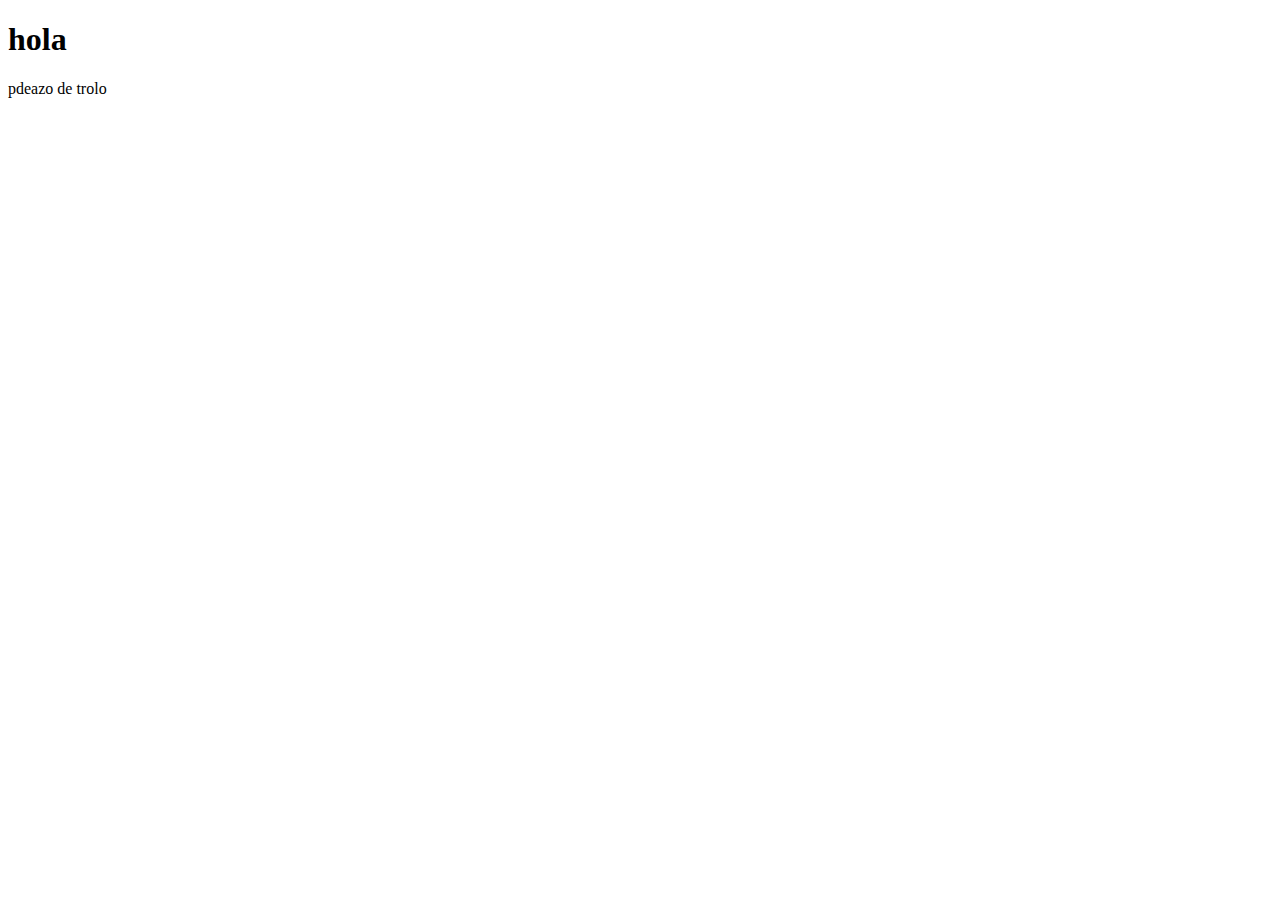
==== index.html @ 25c4516f "principales cambios" ====
<!DOCTYPE html>
<html lang="en">
<head>
    <meta charset="UTF-8">
    <meta name="viewport" content="width=device-width, initial-scale=1.0">
    <title>Document</title>
</head>
<body>
    <h1>hola
    </h1>   <p>pdeazo de trolo</p> 
</html>
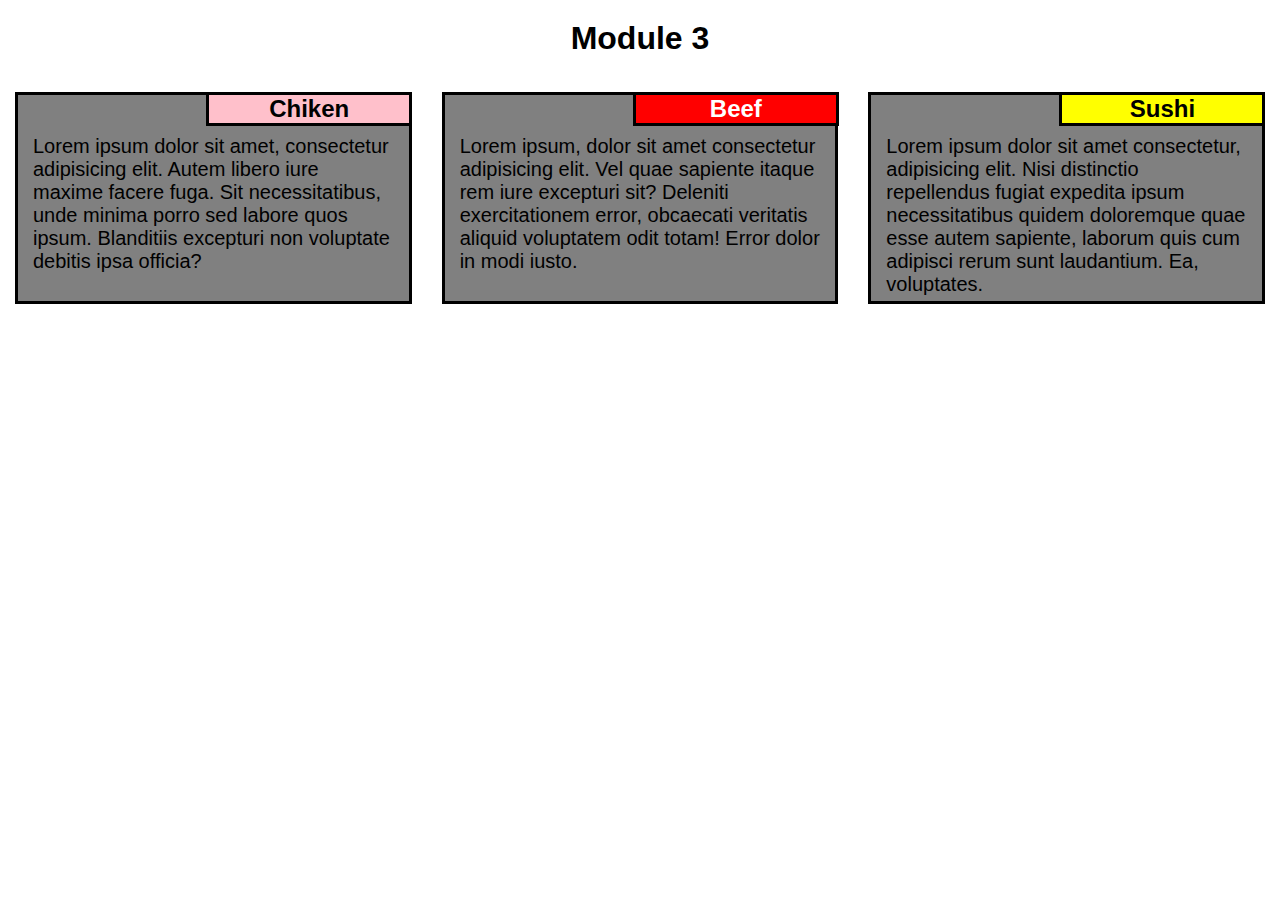
==== commit b6fd52e8: "He realizado el modulo 2" ====
--- a/index.html
+++ b/index.html
@@ -4,8 +4,24 @@
     <meta charset="UTF-8">
     <meta name="viewport" content="width=device-width, initial-scale=1.0">
     <title>Document</title>
+    <link rel="stylesheet" href="styles.css">
 </head>
 <body>
-    <h1>hola
-    </h1>   <p>pdeazo de trolo</p> 
+    <h1 class="header">Module 3</h1>
+    <div class="container">
+            <article class="article1"> 
+                <h2 class="h2-1">Chiken</h2>
+                <p>Lorem ipsum dolor sit amet, consectetur adipisicing elit. Autem libero iure maxime facere fuga. Sit necessitatibus, unde minima porro sed labore quos ipsum. Blanditiis excepturi non voluptate debitis ipsa officia?</p>
+            </article>
+            <article class="article2">
+                <h2 class="h2-2">Beef</h2>
+                <p>Lorem ipsum, dolor sit amet consectetur adipisicing elit. Vel quae sapiente itaque rem iure excepturi sit? Deleniti exercitationem error, obcaecati veritatis aliquid voluptatem odit totam! Error dolor in modi iusto.</p>
+            </article>
+            <article class="article3">
+                <h2 class="h2-3">Sushi</h2>
+                <p>Lorem ipsum dolor sit amet consectetur, adipisicing elit. Nisi distinctio repellendus fugiat expedita ipsum necessitatibus quidem doloremque quae esse autem sapiente, laborum quis cum adipisci rerum sunt laudantium. Ea, voluptates.</p>
+            </article>
+        </div>
+    </div>
+</body>
 </html>--- a/styles.css
+++ b/styles.css
@@ -0,0 +1,72 @@
+*{
+    padding: 0;
+    margin: 0;
+    font-family: 'Raleway', sans-serif;
+}
+.header{
+    text-align: center;
+    font-size: 2em;
+    color: black;
+    padding: 20px;
+}
+.container{
+    display: grid;
+    grid-template-columns: repeat(3,1fr);
+}
+article{
+    position: relative;
+    background-color: gray;
+    border: 3.5px solid black;
+    margin: 15px;
+    padding: 5px;
+}
+
+article h2{
+    border: 3.5px  solid black;
+    position: absolute;
+    width: 200px;
+    right: -3.5px;
+    top: -3.5px;
+    text-align: center;
+}
+.h2-1{
+    background-color: pink;
+}
+.h2-2{
+    background-color: red;
+    color: white;
+}
+.h2-3{
+    background-color: yellow;
+}
+p{
+    font-size: 1.25em;
+    padding-top: 35px;
+    padding-left: 10px;
+    padding-right: 10px;
+}
+
+@media screen and (max-width:992px) {
+    .container{
+        display: grid;
+        grid-template-columns:repeat(2,1fr);
+    }
+    .article3{
+        grid-column: 1/3;
+    }
+}
+@media screen and (max-width:767px){
+    .container{
+        display: grid;
+        grid-template-columns: repeat(2,1fr);
+    }
+    .article1{
+        grid-column: 1/3;
+    }
+    .article2{
+        grid-column: 1/3;
+    }
+    .article3{
+        grid-column: 1/3;
+    }
+}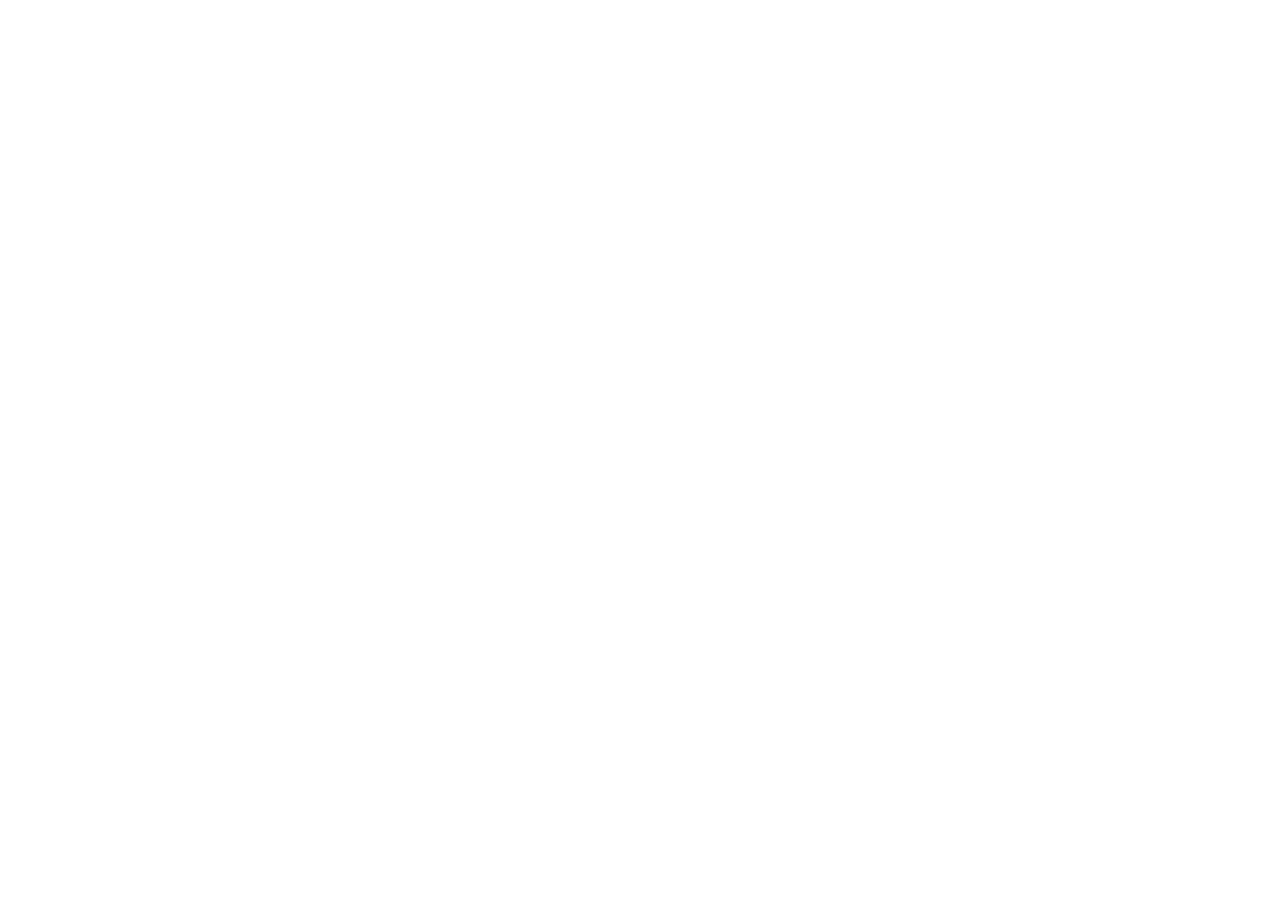
==== commit 29889535: "commit module3" ====
--- a/index.html
+++ b/index.html
@@ -1,27 +1,22 @@
 <!DOCTYPE html>
-<html lang="en">
-<head>
+<html lang="es">
+  <head>
     <meta charset="UTF-8">
     <meta name="viewport" content="width=device-width, initial-scale=1.0">
-    <title>Document</title>
-    <link rel="stylesheet" href="styles.css">
-</head>
-<body>
-    <h1 class="header">Module 3</h1>
-    <div class="container">
-            <article class="article1"> 
-                <h2 class="h2-1">Chiken</h2>
-                <p>Lorem ipsum dolor sit amet, consectetur adipisicing elit. Autem libero iure maxime facere fuga. Sit necessitatibus, unde minima porro sed labore quos ipsum. Blanditiis excepturi non voluptate debitis ipsa officia?</p>
-            </article>
-            <article class="article2">
-                <h2 class="h2-2">Beef</h2>
-                <p>Lorem ipsum, dolor sit amet consectetur adipisicing elit. Vel quae sapiente itaque rem iure excepturi sit? Deleniti exercitationem error, obcaecati veritatis aliquid voluptatem odit totam! Error dolor in modi iusto.</p>
-            </article>
-            <article class="article3">
-                <h2 class="h2-3">Sushi</h2>
-                <p>Lorem ipsum dolor sit amet consectetur, adipisicing elit. Nisi distinctio repellendus fugiat expedita ipsum necessitatibus quidem doloremque quae esse autem sapiente, laborum quis cum adipisci rerum sunt laudantium. Ea, voluptates.</p>
-            </article>
-        </div>
-    </div>
-</body>
-</html>+    <title>mogollon's pizzas</title>
+    <link rel="stylesheet" href="css/bootstrap.min.css">
+    <link rel="stylesheet" href="css/styles.css">
+    <link rel="stylesheet" href="css/font.css">
+    <link rel="preconnect" href="https://fonts.gstatic.com">
+    <link rel="preconnect" href="https://fonts.gstatic.com">
+  </head>
+  <body>
+
+    <script src="js/jquery-3.5.1.min.js"></script>
+    <script src="js/popper.min.js"></script>
+    <script src="js/bootstrap.min.js"></script>
+    <script src="js/script1.js"></script>
+    <script src="js/script2.js"></script>
+    <script src="js/app.js"></script>
+  </body>
+</html>
--- a/css/font.css
+++ b/css/font.css
@@ -0,0 +1,58 @@
+@charset "UTF-8";
+
+@font-face {
+  font-family: "sitio-web";
+  src:url("../fonts/sitio-web.eot");
+  src:url("../fonts/sitio-web.eot?#iefix") format("embedded-opentype"),
+    url("../fonts/sitio-web.woff") format("woff"),
+    url("../fonts/sitio-web.ttf") format("truetype"),
+    url("../fonts/sitio-web.svg#sitio-web") format("svg");
+  font-weight: normal;
+  font-style: normal;
+
+}
+
+[data-icon]:before {
+  font-family: "sitio-web" !important;
+  content: attr(data-icon);
+  font-style: normal !important;
+  font-weight: normal !important;
+  font-variant: normal !important;
+  text-transform: none !important;
+  speak: none;
+  line-height: 1;
+  -webkit-font-smoothing: antialiased;
+  -moz-osx-font-smoothing: grayscale;
+}
+
+[class^="icon-"]:before,
+[class*=" icon-"]:before {
+  font-family: "sitio-web" !important;
+  font-style: normal !important;
+  font-weight: normal !important;
+  font-variant: normal !important;
+  text-transform: none !important;
+  speak: none;
+  line-height: 1;
+  -webkit-font-smoothing: antialiased;
+  -moz-osx-font-smoothing: grayscale;
+}
+
+.icon-restaurant:before {
+  content: "\68";
+}
+.icon-info:before {
+  content: "\61";
+}
+.icon-cutlery:before {
+  content: "\62";
+}
+.icon-award:before {
+  content: "\63";
+}
+.icon-phone:before {
+  content: "\64";
+}
+.icon-home:before {
+  content: "\65";
+}
